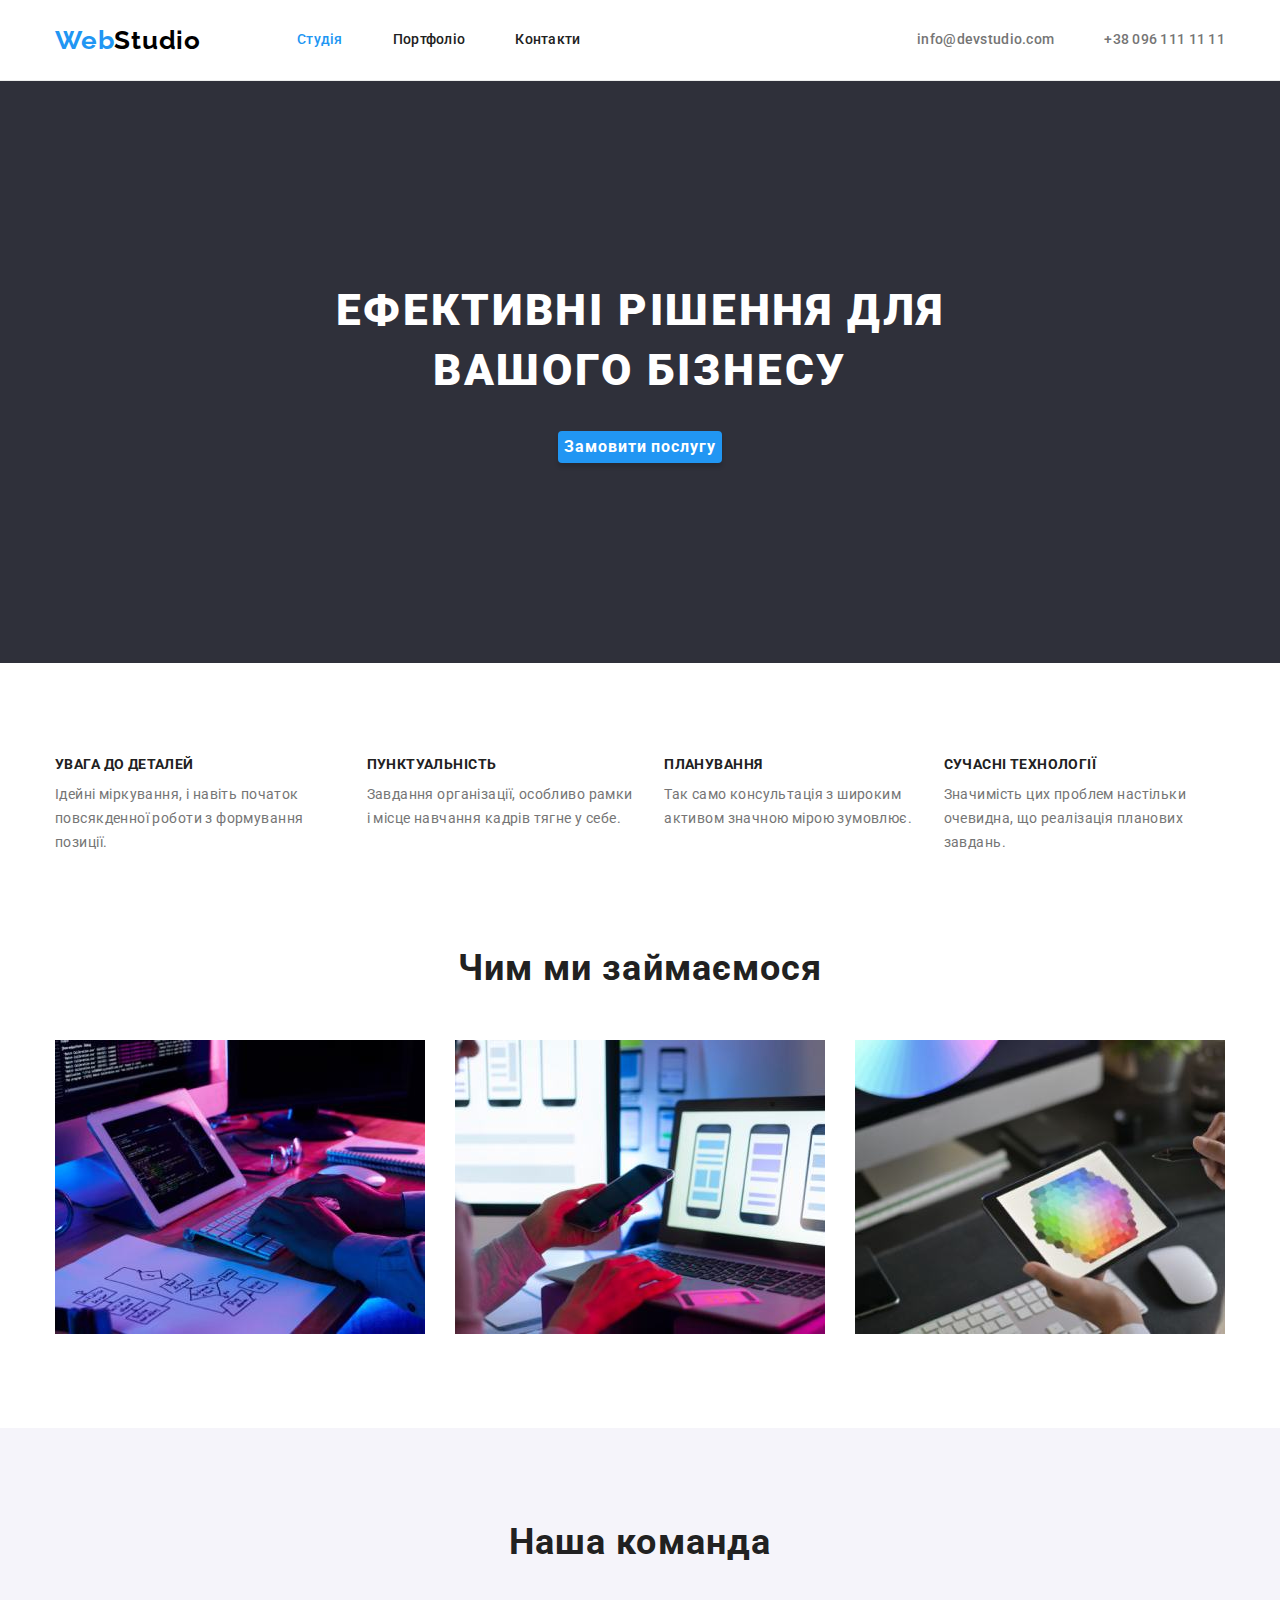
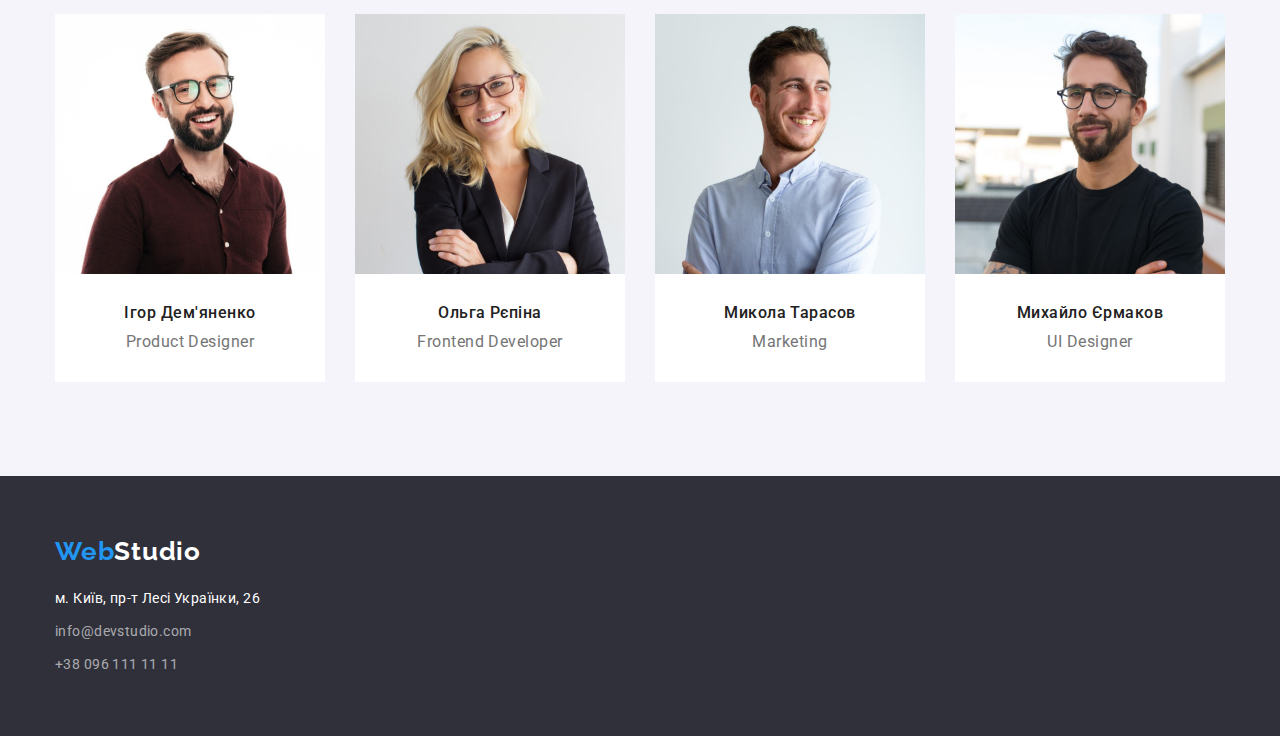
==== index.html @ f177deb6 "Initial commit" ====
<!DOCTYPE html>
<html lang="uk">
  <head>
    <meta charset="UTF-8" />
    <meta http-equiv="X-UA-Compatible" content="IE=edge" />
    <meta name="viewport" content="width=device-width, initial-scale=1.0" />
    <title>Document</title>
    <link rel="preconnect" href="https://fonts.googleapis.com" />
    <link rel="preconnect" href="https://fonts.gstatic.com" crossorigin />
    <link
      href="https://fonts.googleapis.com/css2?family=Raleway:wght@700&family=Roboto:wght@400;500;700;900&display=swap"
      rel="stylesheet"
    />
    <link
      rel="stylesheet"
      href="https://cdnjs.cloudflare.com/ajax/libs/modern-normalize/1.0.0/modern-normalize.min.css"
    />

    <link rel="stylesheet" href="./css/style.css" />
  </head>
  <body>
    <header class="header">
      <div class="header-container container">
        <a class="link header-logo" href="./index.html" lang="en">
          <span class="logo-span">Web</span>Studio</a
        >
        <nav>
          <ul class="header-nav list">
            <li>
              <a class="header-link link current" href="./index.html">Студія</a>
            </li>
            <li>
              <a class="header-link link" href="./portfolio.html">Портфоліо</a>
            </li>
            <li><a class="header-link link" href="#">Контакти</a></li>
          </ul>
        </nav>
        <ul class="header-contacts-list list">
          <li>
            <a class="header-contacts link" href="mailto:info@devstudio.com"
              >info@devstudio.com</a
            >
          </li>
          <li>
            <a class="header-contacts link" href="tel:+380961111111"
              >+38 096 111 11 11</a
            >
          </li>
        </ul>
      </div>
    </header>

    <main>
      <section class="hero-section">
        <div class="container-hero container">
          <h1 class="hero-title">Ефективні рішення для вашого бізнесу</h1>
          <button type="button" class="hero-btn">Замовити послугу</button>
        </div>
      </section>
      <section class="section">
        <div class="container feature-container">
          <h2 hidden>Особливості</h2>
          <ul class="feature-list list">
            <li class="feature-item">
              <h3 class="feature-subtitle">Увага до деталей</h3>
              <p class="feature-text">
                Ідейні міркування, і навіть початок повсякденної роботи з
                формування позиції.
              </p>
            </li>
            <li class="feature-item">
              <h3 class="feature-subtitle">Пунктуальність</h3>
              <p class="feature-text">
                Завдання організації, особливо рамки і місце навчання кадрів
                тягне у себе.
              </p>
            </li>
            <li class="feature-item">
              <h3 class="feature-subtitle">Планування</h3>
              <p class="feature-text">
                Так само консультація з широким активом значною мірою зумовлює.
              </p>
            </li>
            <li class="feature-item">
              <h3 class="feature-subtitle">Сучасні технології</h3>
              <p class="feature-text">
                Значимість цих проблем настільки очевидна, що реалізація
                планових завдань.
              </p>
            </li>
          </ul>
        </div>
      </section>
      <section class="section">
        <div class="container activity-container">
          <h2 class="section-title">Чим ми займаємося</h2>
          <ul class="list activity-list">
            <li>
              <img
                src="./images/work_on_laptop-1.jpg"
                alt="Розробка програмного забезпечення"
                width="370"
                class="activity-img"
              />
            </li>
            <li>
              <img
                src="./images/work_on_laptop-2.jpg"
                alt="Розробка мобільного додатку"
                width="370"
                class="activity-img"
              />
            </li>
            <li>
              <img
                src="./images/work_on_laptop-3.jpg"
                alt="Робота з палітрою кольорів"
                width="370"
                class="activity-img"
              />
            </li>
          </ul>
        </div>
      </section>

      <section class="team-section">
        <div class="container team-container">
          <h2 class="section-title">Наша команда</h2>
          <ul class="team-list list">
            <li class="team-item">
              <img
                src="./images/product_designer.jpg"
                alt="product_designer"
                width="270"
                class="team-img"
              />
              <div class="team-description">
                <h3 class="team-name">Ігор Дем'яненко</h3>
                <p lang="en" class="team-profession">Product Designer</p>
              </div>
            </li>
            <li class="team-item">
              <img
                src="./images/frontend_developer.jpg"
                alt="frontend_developer"
                width="270"
                class="team-img"
              />
              <div class="team-description">
                <h3 class="team-name">Ольга Рєпіна</h3>
                <p lang="en" class="team-profession">Frontend Developer</p>
              </div>
            </li>
            <li class="team-item">
              <img
                src="./images/marketing.jpg"
                alt="marketing"
                width="270"
                class="team-img"
              />
              <div class="team-description">
                <h3 class="team-name">Микола Тарасов</h3>
                <p lang="en" class="team-profession">Marketing</p>
              </div>
            </li>
            <li class="team-item">
              <img
                src="./images/ui_designer.jpg"
                alt="ui_designer"
                width="270"
                class="team-img"
              />
              <div class="team-description">
                <h3 class="team-name">Михайло Єрмаков</h3>
                <p lang="en" class="team-profession">UI Designer</p>
              </div>
            </li>
          </ul>
        </div>
      </section>
    </main>

    <footer class="footer">
      <div class="container footer-container">
        <a class="link footer-logo" href="./index.html" lang="en">
          <span class="logo-span">Web</span>Studio</a
        >

        <address class="footer-address">
          <a
            class="postal-address link"
            href="https://goo.gl/maps/RN5q9pUmJRrH2zyX9"
            target="_blank"
            rel="noopener noreferrer nofollow"
            >м. Київ, пр-т Лесі Українки, 26</a
          >

          <ul class="list contact-list">
            <li class="contact-item">
              <a class="contact-footer link" href="mailto:info@devstudio.com"
                >info@devstudio.com</a
              >
            </li>
            <li class="contact-item">
              <a class="contact-footer link" href="tel:+380961111111"
                >+38 096 111 11 11
              </a>
            </li>
          </ul>
        </address>
      </div>
    </footer>
  </body>
</html>
---- css/style.css ----
:root {
  --primary-text-color: #757575;
  --title-text-color: #212121;
  --title-text-color2: #ffffff;
  --сontact-information-text: rgba(255, 255, 255, 0.6);
  --logo-black-color: #000;

  --accent-color: #2196f3;
  --accent-color2: #188ce8;

  /*background  */
  --primary-background-color: #fff;
  --background-card: #f5f4fa;
  --background-footer: #2f303a;
}

* {
  /* outline: green solid 1px; */
}

h1,
h2,
h3,
p {
  margin: 0 0;
}

body {
  background-color: var(--primary-background-color);
  color: var(--primary-text-color);
  font-family: "Roboto", sans-serif;

  /*  */
}
.list {
  list-style: none;

  padding: 0;
  margin: 0;
}

.link {
  text-decoration: none;
}

.section-title {
  font-weight: 700;
  font-size: 36px;
  line-height: 1.16;
  text-align: center;
  letter-spacing: 0.03em;
  margin-bottom: 50px;

  color: var(--title-text-color);
}

.container {
  width: 1200px;
  padding-left: 15px;
  padding-right: 15px;
  margin-left: auto;
  margin-right: auto;
}

/* ----- header ----- */
.header {
  background-color: var(--primary-background-color);
  border-bottom: 1px solid #ececec;
}

.header-logo {
  color: var(--logo-black-color);
  font-family: "Raleway";
  font-weight: 700;
  font-size: 26px;
  line-height: 1.19;
  letter-spacing: 0.03em;
  padding-top: 24px;
  padding-bottom: 24px;
  /* display: block; */
}
.logo-span {
  color: var(--accent-color);
}

.header-link,
.header-contacts {
  font-size: 14px;
  line-height: 1.14;
  letter-spacing: 0.02em;
  font-weight: 500;
  color: var(--title-text-color);
  padding-top: 32px;
  padding-bottom: 32px;
  display: block;
}

.header-contacts {
  color: var(--primary-text-color);
}

.header-contacts:hover,
.header-contacts:focus,
.header-link:hover,
.header-link:focus {
  color: var(--accent-color);
}

.current {
  color: var(--accent-color);
}

/* fooder-decor */

.header-container {
  display: flex;
  align-items: center;
}

.header-nav {
  display: flex;
  gap: 50px;
  margin-left: 96px;
  padding-left: 0;
}

.header-contacts-list {
  display: flex;
  margin-left: auto;
  gap: 50px;
  padding-left: 0;
}

/* ----- hero ----- */

.hero-section {
  background-color: var(--background-footer);
  text-align: center;
}

.hero-title {
  font-weight: 900;
  font-size: 44px;
  line-height: 1.36;

  letter-spacing: 0.06em;
  text-transform: uppercase;
  color: var(--title-text-color2);

  width: 696px;
  margin-left: auto;
  margin-right: auto;
  margin-bottom: 30px;
}

.hero-btn {
  font-weight: 700;
  font-size: 16px;
  line-height: 1.88;

  letter-spacing: 0.06em;
  color: var(--title-text-color2);

  background: var(--accent-color);
  box-shadow: 0px 4px 4px rgba(0, 0, 0, 0.15);
  border-radius: 4px;
  border: 0;

  cursor: pointer;
  font-family: inherit;
}

.hero-btn:focus,
.hero-btn:hover {
  background: var(--accent-color2);
}

.container-hero {
  padding-top: 200px;
  padding-bottom: 200px;
}
/* ----- особливості ----- */

.feature-subtitle {
  font-weight: 700;
  font-size: 14px;
  line-height: 1.14;
  letter-spacing: 0.03em;
  text-transform: uppercase;

  color: var(--title-text-color);
}

.feature-text {
  font-size: 14px;
  line-height: 1.71;
  letter-spacing: 0.03em;
}

.feature-list {
  display: flex;
  gap: 30px;
}

.feature-subtitle {
  margin-bottom: 10px;
}

.feature-container {
  padding-top: 94px;
  padding-bottom: 94px;
}
/* Чим ми займаємося */
.activity-list {
  display: flex;
  gap: 30px;
}

.activity-img {
  display: block;
}

.activity-container {
  padding-bottom: 94px;
}

/* ----- Команда ----- */
.team-section {
  background-color: var(--background-card);
}
.team-item {
  background-color: var(--primary-background-color);
}

.team-list {
  display: flex;
  gap: 30px;
}
.team-img {
  display: block;
}

.team-name {
  font-weight: 500;
  font-size: 16px;
  line-height: 1.18;
  text-align: center;
  letter-spacing: 0.03em;

  color: var(--title-text-color);
  margin-bottom: 10px;
}

.team-description {
  padding-top: 30px;
  padding-bottom: 30px;
}

.team-profession {
  font-size: 16px;
  line-height: 1.18;
  text-align: center;
  letter-spacing: 0.03em;
}

.team-container {
  padding-top: 94px;
  padding-bottom: 94px;
}

/* ----- footer ----- */

.footer {
  background-color: var(--background-footer);
}

.footer-container {
  padding-top: 60px;
  padding-bottom: 60px;
}

.footer-logo {
  color: var(--title-text-color2);
  font-family: "Raleway";
  font-weight: 700;
  font-size: 26px;
  line-height: 1.19;
  letter-spacing: 0.03em;
  margin-bottom: 20px;
  display: block;
}

.footer-address {
  font-style: normal;
}
.postal-address {
  font-size: 14px;
  line-height: 1.71;
  letter-spacing: 0.03em;

  color: var(--title-text-color2);
  margin-bottom: 9px;
  display: block;
}
.contact-item + .contact-item {
  margin-top: 9px;
}

.contact-footer {
  font-size: 14px;
  line-height: 1.71;
  letter-spacing: 0.03em;
  color: var(--сontact-information-text);
}

.contact-footer:focus,
.contact-footer:hover,
.postal-address:focus,
.postal-address:hover {
  color: var(--accent-color);
}

/* ----- portfolio ----- */
.filter-list {
  display: flex;
  gap: 8px;
  justify-content: center;
  margin-top: 94px;
  margin-bottom: 50px;
}

.filter-btn {
  font-weight: 500;
  font-size: 16px;
  line-height: 1.62;
  text-align: center;
  letter-spacing: 0.03em;
  color: var(--title-text-color);
  /*  */

  background: var(--background-card);
  border-radius: 4px;
  border: 0;
  cursor: pointer;
  font-family: inherit;
}

.filter-current,
.filter-btn:hover,
.filter-btn:focus {
  color: var(--title-text-color2);
  /*  */
  background: var(--accent-color);
}

.portfolio-list {
  display: flex;
  gap: 30px;
  flex-wrap: wrap;
  margin-bottom: 94px;
}

.card-img {
  display: block;
}

.portfolio-card {
  border: 1px solid #eeeeee;
  width: calc((100% - 2 * 30px) / 3);
}

.card-description {
  padding-top: 20px;
  padding-bottom: 20px;
  padding-left: 24px;
  padding-right: 24px;
}

.card-title {
  font-weight: 700;
  font-size: 18px;
  line-height: 2;
  letter-spacing: 0.06em;
  color: var(--title-text-color);
}

.card-text {
  font-size: 16px;
  line-height: 1.88;
  letter-spacing: 0.03em;
  color: var(--primary-text-color);
}
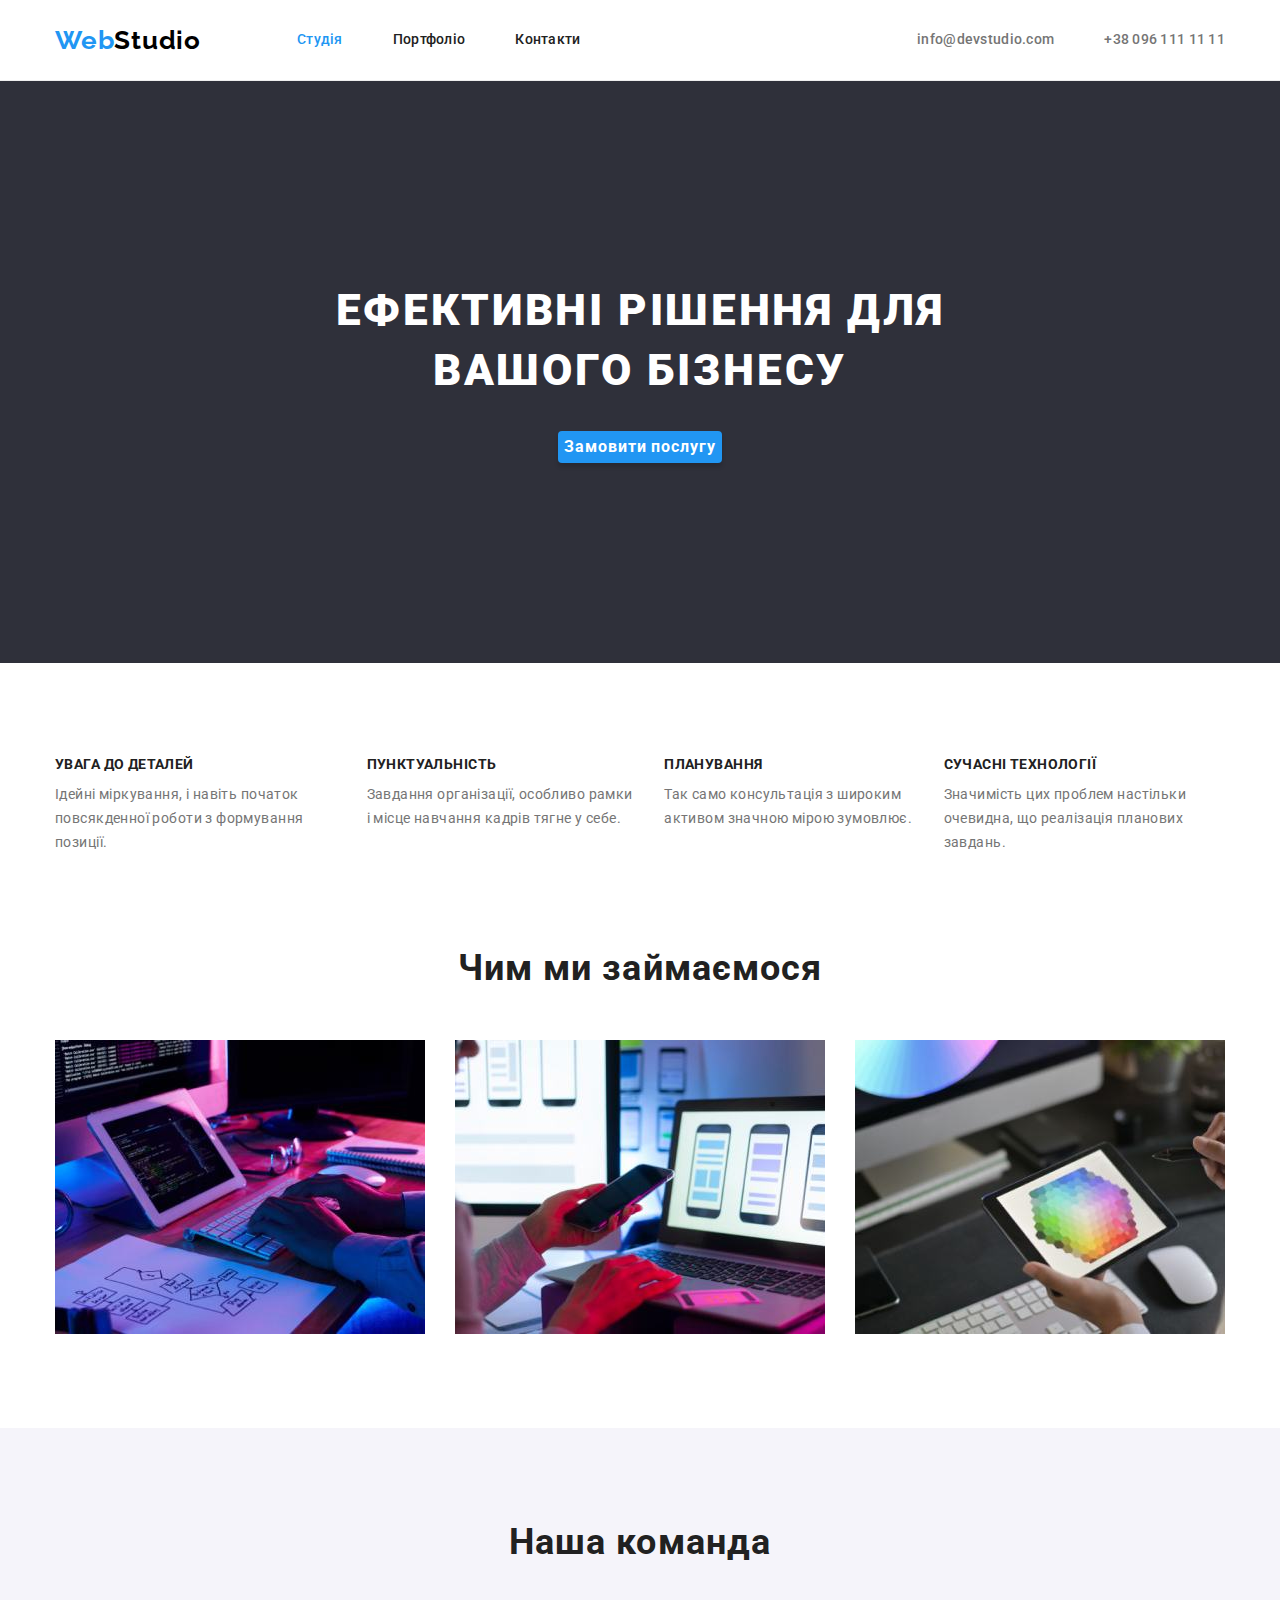
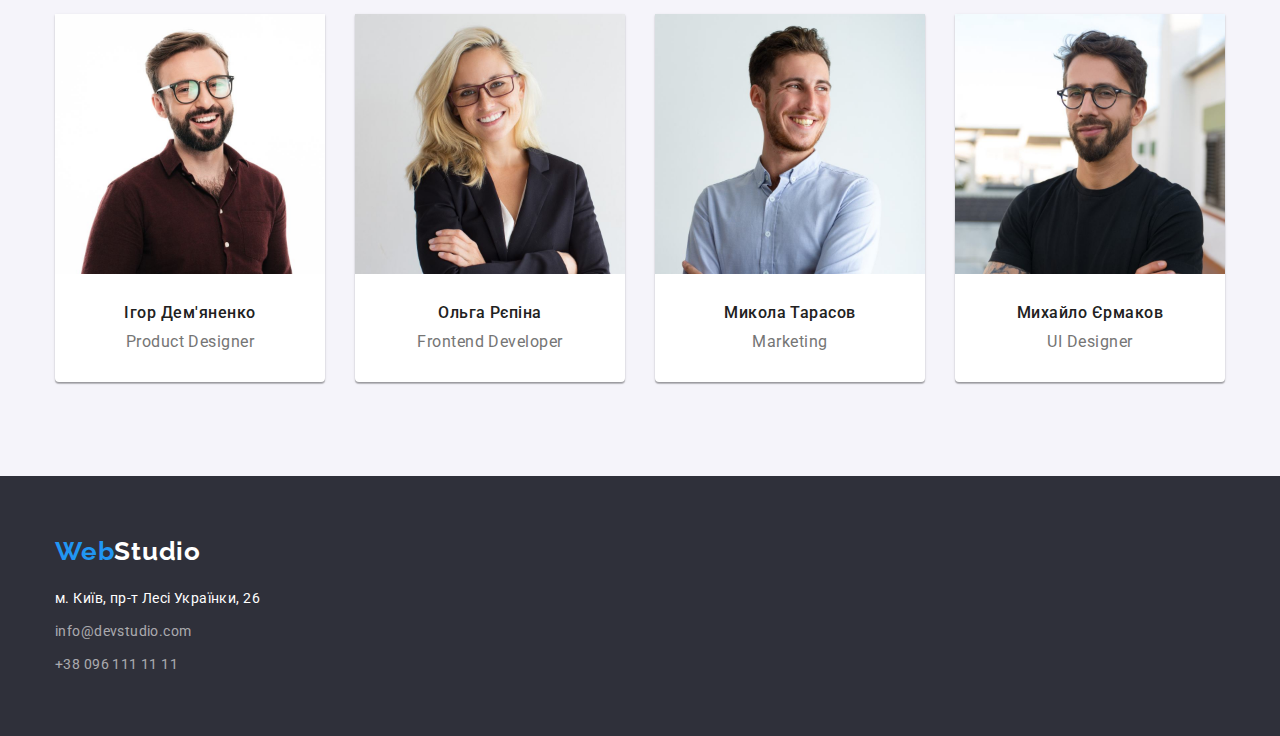
==== commit e840bb69: "HW-3-v0.01" ====
--- a/index.html
+++ b/index.html
@@ -91,7 +91,7 @@
           </ul>
         </div>
       </section>
-      <section class="section">
+      <section class="section activity-section">
         <div class="container activity-container">
           <h2 class="section-title">Чим ми займаємося</h2>
           <ul class="list activity-list">
@@ -123,7 +123,7 @@
         </div>
       </section>
 
-      <section class="team-section">
+      <section class="team-section section">
         <div class="container team-container">
           <h2 class="section-title">Наша команда</h2>
           <ul class="team-list list">
--- a/css/style.css
+++ b/css/style.css
@@ -12,6 +12,8 @@
   --primary-background-color: #fff;
   --background-card: #f5f4fa;
   --background-footer: #2f303a;
+  /* border */
+  --border-card: #eeeeee;
 }
 
 * {
@@ -62,10 +64,15 @@
   margin-right: auto;
 }
 
+.section {
+  padding-top: 94px;
+  padding-bottom: 94px;
+}
+
 /* ----- header ----- */
 .header {
   background-color: var(--primary-background-color);
-  border-bottom: 1px solid #ececec;
+  border-bottom: 1px solid var(--border-card);
 }
 
 .header-logo {
@@ -206,10 +213,6 @@
   margin-bottom: 10px;
 }
 
-.feature-container {
-  padding-top: 94px;
-  padding-bottom: 94px;
-}
 /* Чим ми займаємося */
 .activity-list {
   display: flex;
@@ -220,8 +223,8 @@
   display: block;
 }
 
-.activity-container {
-  padding-bottom: 94px;
+.activity-section {
+  padding-top: 0;
 }
 
 /* ----- Команда ----- */
@@ -230,6 +233,9 @@
 }
 .team-item {
   background-color: var(--primary-background-color);
+  box-shadow: 0px 1px 3px rgba(0, 0, 0, 0.12), 0px 1px 1px rgba(0, 0, 0, 0.14),
+    0px 2px 1px rgba(0, 0, 0, 0.2);
+  border-radius: 0px 0px 4px 4px;
 }
 
 .team-list {
@@ -261,11 +267,6 @@
   line-height: 1.18;
   text-align: center;
   letter-spacing: 0.03em;
-}
-
-.team-container {
-  padding-top: 94px;
-  padding-bottom: 94px;
 }
 
 /* ----- footer ----- */
@@ -325,7 +326,6 @@
   display: flex;
   gap: 8px;
   justify-content: center;
-  margin-top: 94px;
   margin-bottom: 50px;
 }
 
@@ -357,7 +357,6 @@
   display: flex;
   gap: 30px;
   flex-wrap: wrap;
-  margin-bottom: 94px;
 }
 
 .card-img {
@@ -365,11 +364,11 @@
 }
 
 .portfolio-card {
-  border: 1px solid #eeeeee;
   width: calc((100% - 2 * 30px) / 3);
 }
 
 .card-description {
+  border: 1px solid var(--border-card);
   padding-top: 20px;
   padding-bottom: 20px;
   padding-left: 24px;
